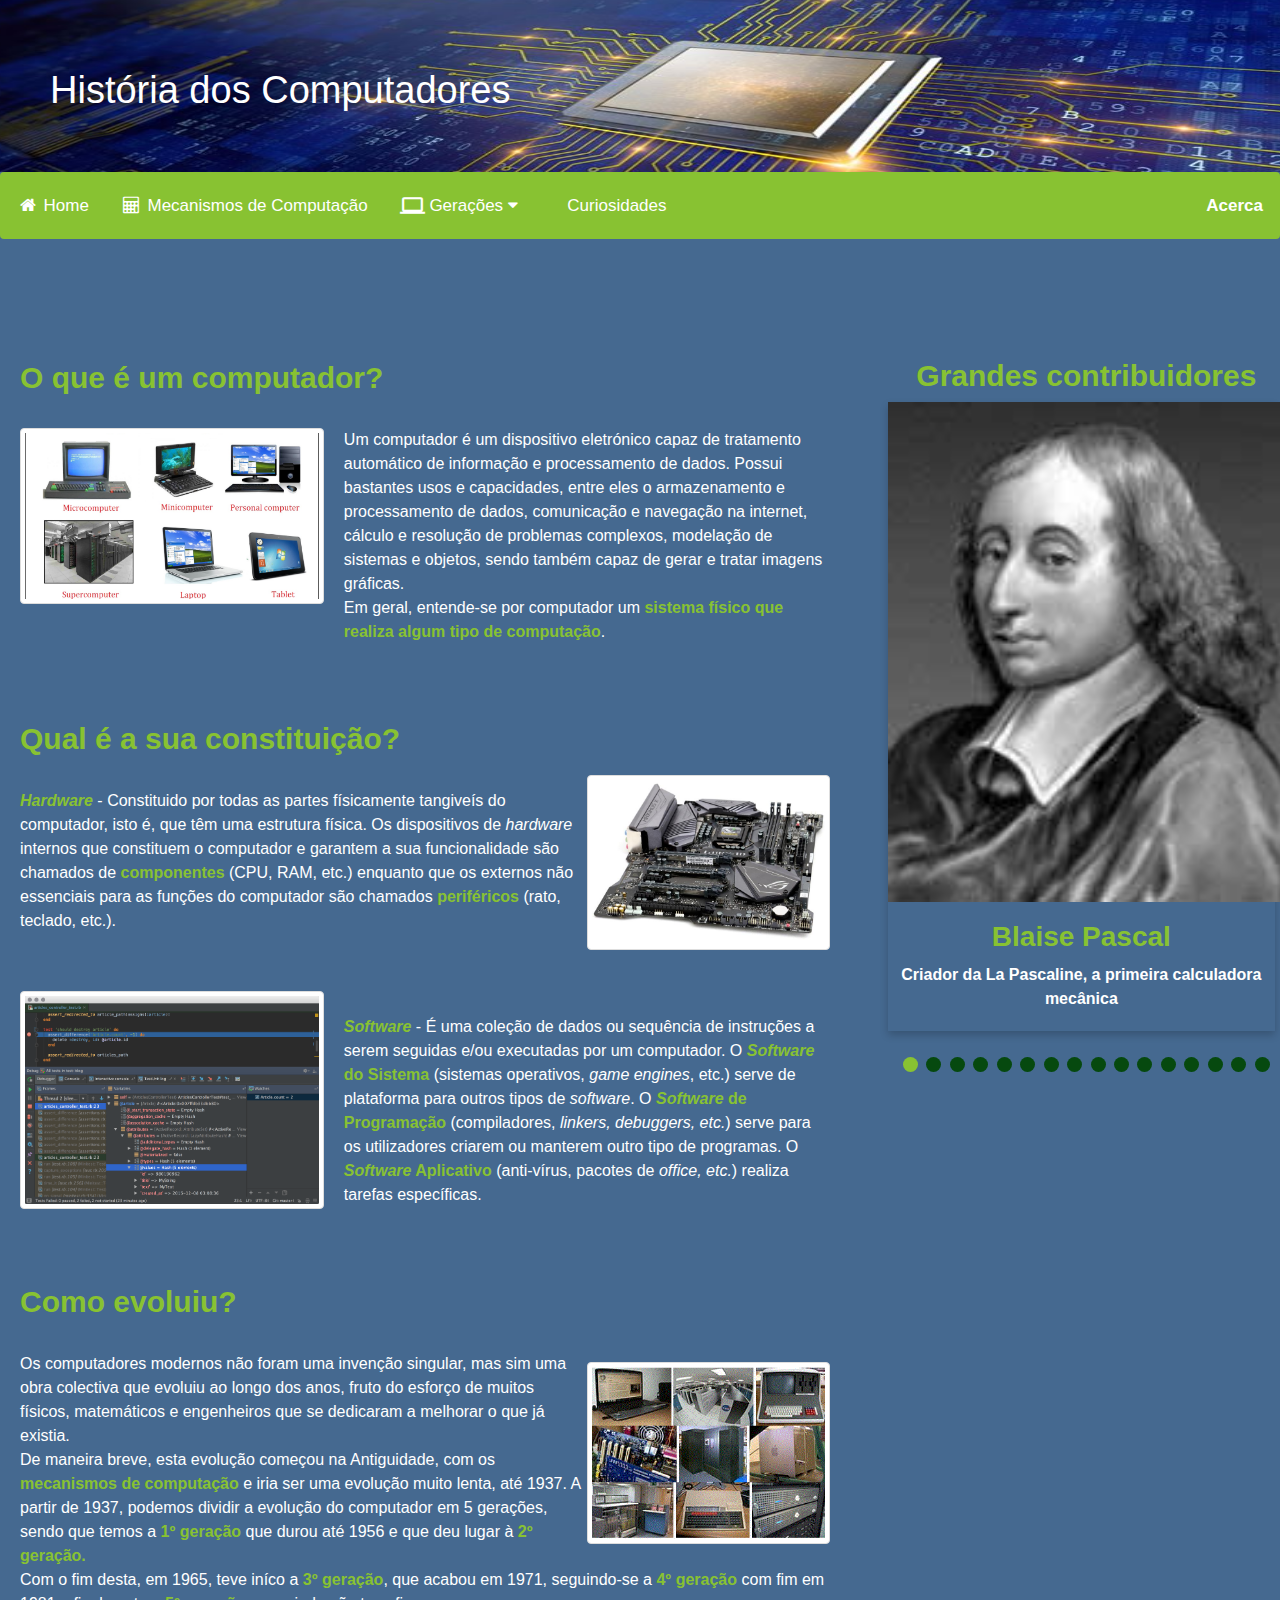
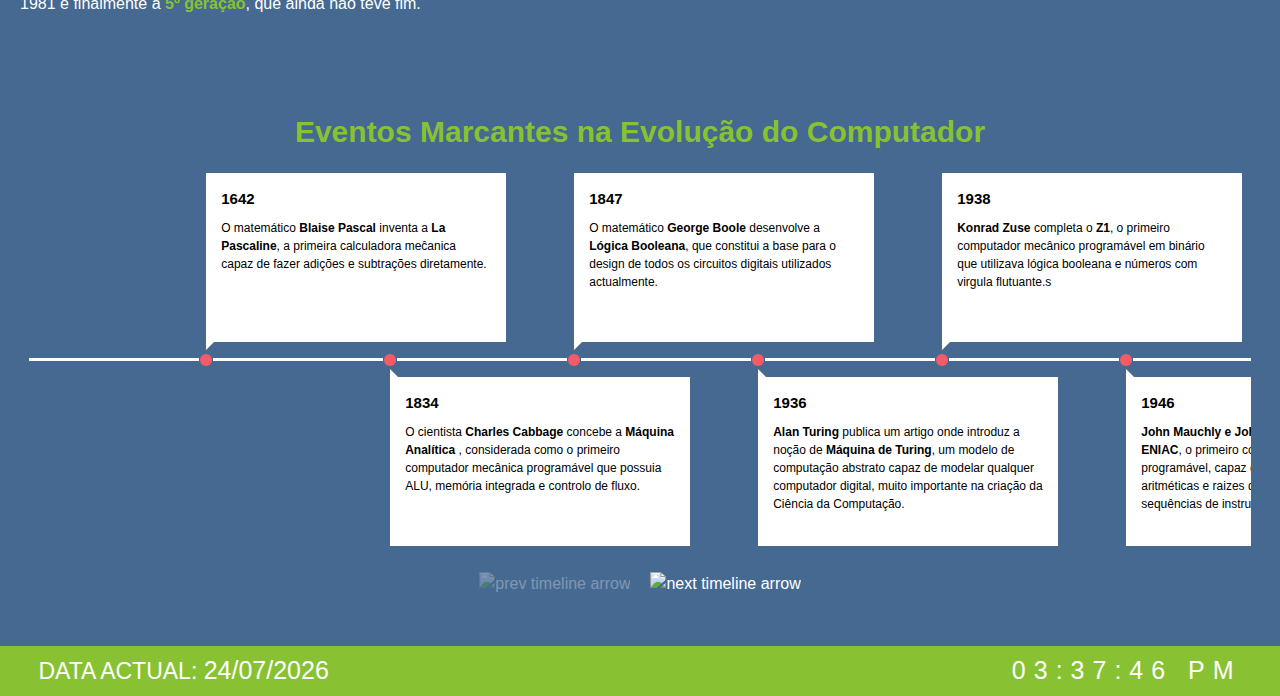
==== Index.html @ 1d430519 "project" ====
<!DOCTYPE html>
<html lang="pt">
<head>
  <meta charset="utf-8">

  <title>História dos Computadores</title>

  <meta name="viewport" content ="width=device-width,initial-scale=1,user-scalable=yes" />

  <!-- Bootstrap minified CSS -->
  <link rel="stylesheet" href="http://maxcdn.bootstrapcdn.com/bootstrap/3.3.6/css/bootstrap.min.css">

  <!-- Icons para usar -->
  <link rel="stylesheet" href="https://fonts.googleapis.com/icon?family=Material+Icons">
  <link rel='stylesheet' href='https://use.fontawesome.com/releases/v5.5.0/css/all.css' integrity='sha384-B4dIYHKNBt8Bc12p+WXckhzcICo0wtJAoU8YZTY5qE0Id1GSseTk6S+L3BlXeVIU' crossorigin='anonymous'>
  <link rel="stylesheet" href="https://use.fontawesome.com/releases/v5.6.3/css/all.css" integrity="sha384-UHRtZLI+pbxtHCWp1t77Bi1L4ZtiqrqD80Kn4Z8NTSRyMA2Fd33n5dQ8lWUE00s/" crossorigin="anonymous">

  <!-- Ficheiros CSS para customizar o layout do website -->
  <link rel="stylesheet" type="text/css" href="CSS/Website.css">    

  <!-- Ficheiros CSS para customizar a navbar -->
  <link rel="stylesheet" href="https://cdnjs.cloudflare.com/ajax/libs/font-awesome/4.7.0/css/font-awesome.min.css">
  <link rel="stylesheet" type="text/css" href="CSS/Navbar.css"> 
  <link rel="stylesheet" type="text/css" href="CSS/Acerca.css">

  <!-- Ficheiros CSS para customizar o slideshow -->
  <link rel="stylesheet" type="text/css" href="CSS/Slideshow.css">

  <!-- Ficheiros CSS para customizar a timeline-->
  <link rel="stylesheet" type="text/css" href="CSS/Timeline.css">


  <style>

  body {
    font: normal 16px/1.5 "Helvetica Neue", sans-serif;
    background: #456990;
    color: #fff;
  } 

  .header {
    padding: 50px;
    text-align: center;
    background: white;
    width: 100vw;
    background-image: url("Imagens/processador.jpg");
    background-position: center;
    background-repeat: no-repeat;
    background-size: 1370px 350px;
    position: relative;
  }

  .header h1 {
    font-size: 38px;
    text-align: left;
    color: white;
  }

  @media screen and (max-width: 500px) {
    .header a {
    float: none;
    display: block;
    text-align: left;
    }

   .header-right {
    float: none;
    }
  }


  .fixado {
    position: fixed;
    top: 0;
    left: 0;
    width: 100%;
  }

  .footer-container {
    margin-top: 10px;

  }

  .footer {
    width: 100%;
    padding-top:25px;
    padding-right:25px;
    padding-bottom:25px;
    padding-left:25px;
    text-align: left;
    background-color: #88C232;
    margin:auto;
  }
  
  .footer h1 {
    width:100%;
    left: 50%;
    right: 50%;
    text-align: left;
    font-size: 25px;
    padding-left: 3%;
    position: absolute;
    transform: translateX(-50%) translateY(-50%);
    text-align: left;
    color: white;
    margin:auto;
  }

  #Relogio {
    width: 100%;
    left: 50%;
    right: 50%;
    text-align: right;
    position: absolute;
    padding-right: 3%;
    transform: translateX(-50%) translateY(-50%);
    color: white;
    font-size: 25px;
    font-family: Arial, Helvetica, sans-serif;
    letter-spacing:8px;
  }

.imagem-esquerda {
  float: left;
  padding-right: 20px;
  width: 40%;
  height: 30%;
}


@media screen and (max-width: 50em) {
  .imagem-esquerda {
    float: none;
    max-width: 100%;
    margin: 0;
  }
  .imagem-esquerda .thumbnail {
    width: 100%;
  }
  .imagem-esquerda .thumbnail img {
    width: 100%;
  }
}

.imagem-direita {
  float: right;
  padding-left: 0px;
  width: 30%;
  height: 20%;
  margin-top: 10px;
  outline: none;
 
}


@media screen and (max-width: 50em) {
  .imagem-direita {
    float: right;
    max-width: 100%;
    margin: 0;
  }
  .imagem-direita .thumbnail {
    width: 100%;
  }
  .imagem-direita .thumbnail img {
    width: 100%;
  }
}

  </style>

</head>
<body>

 <!-- CODIGO DO HEADER -->
<div class="header" id="Header">
  <h1>História dos Computadores</h1>
</div>

  
 <!-- CODIGO DA NAVBAR -->
<div class="navbar" id ="Navbar">
  <a href="Index.html"><i class="fa fa-fw fa-home"></i> Home</a>
  <a href="mecanismos.html"><i class="fa fa-fw fa-calculator"></i> Mecanismos de Computação</a>

  <div class="dropdown" >
    <button class="dropbtn">&nbsp;Gerações
      <i class="material-icons" style="float:left;font-size:25px;color:white;">computer</i>
      <i class="fa fa-caret-down"></i>
    </button>
    <div class="dropdown-content">
      <a href="1geracao.html"><i class="far fa-lightbulb" style="font-size: 20px"></i> 1º Geração</a>
      <a href="2geracao.html"><i class="fas fa-memory" style="color:white"></i> 2º Geração</a>
      <a href="3geracao.html"><i class="fas fa-microchip"></i> 3º Geração</a>
      <a href="4geracao.html"><i class="fas fa-signal"></i> 4º Geração</a>
      <a href="5geracao.html"><i class="fas fa-brain"></i> 5º Geração</a>
    </div>
  </div>

  <a href="curiosidades.html"><i class="fas fa-question-circle"></i> Curiosidades</a>

  <button id="myBtn"><b style="float:right; font-size: 17px; font-family: Helvetica Neue, sans-serif;"><i class="fas fa-info-circle"></i> Acerca</b></button>

  <div id="myModal" class="modal">
  <div class="modal-content">
    <div class="modal-header">
      <span class="close">&times;</span>
      <h2>Acerca deste website</h2>
    </div>
    <div class="modal-body">
      <div class = "row">
        <div class = "first-column" id="colunamodal1">
          <p> <span style="color:#3831FC;font-weight:bold">AUTORES:</span> <b>Luís Couto(89078) e Pedro Rocha(95057)</b> </p>
          <p> <span style="color:#3831FC;font-weight:bold">DATA DE CRIAÇÃO:</span> <b>20/12/2018</b> </p>
          <p> <span style="color:#3831FC;font-weight:bold">DISCIPLINA:</span> <b>Laboratórios de Informática</b> </p>
          <p> <span style="color:#3831FC;font-weight:bold">CURSO:</span> <b>Engenharia de Computadores e Telemática</b> </p>
          <p> <span style="color:#3831FC;font-weight:bold">UNIVERSIDADE:</span> <b>Universidade de Aveiro</b> </p>
          <p><a href="http://code.ua.pt//projects/historia-dos-computadores/" title="Ir para o projeto no Code.Ua" style="color: blue; font-weight:bold; font-size: 14px">PROJETO CODE.UA</a></p>

        </div>
        <div class = "second-column" id = "colunamodal2">
          <p> <span style="color:#3831FC;font-weight:bold">RECURSOS EXTERNOS UTILIZADOS:</span> </p>
          <p><a href="https://ajax.googleapis.com/ajax/libs/jquery/1.11.3/jquery.min.js" style="color: blue; font-weight:bold; font-size: 14px">jQuery Library JS</a>
           <a href="http://maxcdn.bootstrapcdn.com/bootstrap/3.3.6/css/bootstrap.min.css" style="color: blue; font-weight:bold; font-size: 14px">Bootstrap Minified CSS</a>
           <a href="http://code.highcharts.com/highcharts.js" style="color: blue; font-weight:bold; font-size: 14px">Highcharts JS</a>
           <a href="https://code.highcharts.com/modules/drilldown.js" style="color: blue; font-weight:bold; font-size: 14px">Highcharts Drilldown JS </a>
           <a href="https://unpkg.com/leaflet@1.3.4/dist/leaflet.css" style="color: blue; font-weight:bold; font-size: 14px">Leaflet CSS</a>
           <a href="https://unpkg.com/leaflet@1.3.4/dist/leaflet.js" style="color: blue; font-weight:bold; font-size: 14px">Leaflet JS</a>
           <a href="https://fonts.googleapis.com/icon?family=Material+Icons" style="color: blue; font-weight:bold; font-size: 14px">Icons para a NavBar</a>
           <a href="https://use.fontawesome.com/releases/v5.5.0/css/all.css" style="color: blue; font-weight:bold; font-size: 14px">Icons CSS</a>
           <a href="https://use.fontawesome.com/releases/v5.6.3/css/all.css" style="color: blue; font-weight:bold; font-size: 14px">Icons CSS</a>
          <a href="https://webdesign.tutsplus.com/tutorials" style="color: blue; font-weight:bold; font-size: 14px">Timeline</a>
          <br>
          </p>
        

          <p> <span style="color:#3831FC;font-weight:bold">CONTRIBUIÇÃO DE CADA ALUNO:</span> </p>
          <p> <b>O aluno Luís Couto ficou encarregue da NavBar, do Footer, da Página Principal (Index), dos Mecanismos de Computação, da 1º Geração e da 2º Geração.</b></p>
          <p><b>O aluno Pedro Rocha ficou encarregue do Header, do Acerca, da 3º Geração, da 4º Geração e da 5º Geração. </b> </p>
          <p><b>A secção das Curiosidades foi feita por ambos os membros. </b></p>
          <p><b>Tendo isto em conta, a contribuição de LC foi 50% e de PR 50%</b></p>
        </div>
    
      </div>
    </div>
  </div>
</div>

   <!-- Ficheiros JS para o funcionamento da navbar --> 
 <script type = "text/javascript" src = "JS/Acerca.js" ></script> 
 <script type = "text/javascript" src = "JS/Navbar.js" ></script>
</div>


<!-- CODIGO PARA O RESTO DO SITE -->
<div class="row" id = "linha1">
  <div class="first-column" id="coluna1">
    <br>
    <br>
    <div class="conteudo" style="font-family: Helvetica Neue, sans-serif; padding-right: 10px; padding-left: 10px">
     <br>
 
    <h2>O que é um computador?</h2>
    <br>
    <div class="imagem-esquerda">
      <div class="thumbnail">
        <img src="Imagens/computador.jpg" alt="computador">
      </div>
    </div>
    <p> Um computador é um dispositivo eletrónico capaz de tratamento automático de informação e processamento de dados. Possui bastantes usos e capacidades, entre eles o armazenamento e processamento de dados, comunicação e navegação na internet, cálculo e resolução de problemas complexos, modelação de sistemas e objetos, sendo também capaz de gerar e tratar imagens gráficas. <br>
    Em geral, entende-se por computador um <span style="color:#88C232;"><strong>sistema físico que realiza algum tipo de computação</strong></span>.</p>
    <br>
    <br>
    <h2>Qual é a sua constituição?</h2>
    <div class="imagem-direita">
      <div class="thumbnail">
        <img src="Imagens/hardware.jpg" alt="Hardware">
      </div>
          
    </div>
    <br>
    <p><span style="color:#88C232;"><strong> <i>Hardware</i></strong></span> - Constituido por todas as partes físicamente tangiveís do computador, isto é, que têm uma estrutura física. Os dispositivos de <i> hardware</i> internos que constituem o computador e garantem a sua funcionalidade são chamados de <span style="color:#88C232;"><strong> componentes</strong></span> (CPU, RAM, etc.) enquanto que os externos não essenciais para as funções do computador são chamados <span style="color:#88C232;"><strong>periféricos</strong></span> (rato, teclado, etc.).</p> 
    <br>
    <br>
    <div class="imagem-esquerda">
      <div class="thumbnail">
        <img src="Imagens/software.jpg" alt="Software">
      </div>
    </div>
    <br>
    <p><span style="color:#88C232;"><strong> <i>Software</i></strong></span> - É uma coleção de dados ou sequência de instruções a serem seguidas e/ou executadas por um computador. O <span style="color:#88C232;"><strong> <i>Software</i> do Sistema</strong></span> (sistemas operativos, <i>game engines</i>, etc.) serve de plataforma para outros tipos de <i>software</i>. O <span style="color:#88C232;"><strong> <i>Software</i> de Programação</strong></span> (compiladores, <i>linkers, <i>debuggers, etc.</i></i>) serve para os utilizadores criarem ou manterem outro tipo de programas. O <span style="color:#88C232;"><strong> <i>Software</i> Aplicativo</strong></span> (anti-vírus, pacotes de <i>office, etc.</i>) realiza tarefas específicas.</p> 
    <br>
    <br>

    <h2>Como evoluiu?</h2>
    <br>
    <div class="imagem-direita">
      <div class="thumbnail">
        <img src="Imagens/evolucao.gif" alt="computador">
      </div>
    </div>
    Os computadores modernos não foram uma invenção singular, mas sim uma obra colectiva que evoluiu ao longo dos anos, fruto do esforço de muitos físicos, matemáticos e engenheiros que se dedicaram a melhorar o que já existia. <br>
    De maneira breve, esta evolução começou na Antiguidade, com os <a href="mecanismos.html" title="Ir para a página dos mecanismos de computação" style="color: #88C232; font-weight: bolder;">mecanismos de computação</a> e iria ser uma evolução muito lenta, até 1937. 
    A partir de 1937, podemos dividir a evolução do computador em 5 gerações, sendo que temos a <a href="1geracao.html" title="Ir para a página da 1º geração" style="color: #88C232; font-weight: bolder;">1º geração</a> que durou até 1956 e que deu lugar à <a href="2geracao.html" title="Ir para a página da 2º geração" style="color: #88C232; font-weight: bolder;">2º geração.</a> <br> 
    Com o fim desta, em 1965, teve iníco a <a href="3geracao.html" title="Ir para a página da 3º geração" style="color: #88C232; font-weight: bolder;">3º geração</a>, que acabou em 1971, seguindo-se a <a href="4geracao.html" title="Ir para a página da 4º geração" style="color: #88C232; font-weight: bolder;">4º geração</a> com fim em 1981 e finalmente a <a href="5geracao.html" title="Ir para a página da 5º geração" style="color: #88C232; font-weight: bolder;">5º geração</a>, que ainda não teve fim.



    <br>
    <br>
   
  </div>

  </div>



  <div class="second-column" id="coluna2">

      <h2>Grandes contribuidores</h2>

    <div class="slideshow-container">
     
      <div class="Slides">
        <div class="card"id="pascal"> 
          <a href="mecanismos.html#Pascaline"> <img src="Imagens/pascal.jpg" alt="Blaise Pascal" style="width:400px; height: 500px"></a>
             <h2 style="text-align:center;color:#88C232;font-weight:bold; font-size: 28px;">Blaise Pascal</h2>
             <span style="font-weight:bold">Criador da La Pascaline, a primeira calculadora mecânica</span> 
             <br>
        </div>
      </div>

      <div class="Slides">
        <div class="card">
          <a href="mecanismos.html#Diferencial">  <img src="Imagens/charles-cabbage.jpg" alt="Charles Cabbage" style="width:400px; height: 500px"></a>
             <h2 style="text-align:center;color:#88C232;font-weight:bold; font-size: 28px;">Charles Cabbage</h2>
             <span style="font-weight:bold">Criador da Máquina Analítica, o primeiro computador mecânico programável</span> 
        </div>
      </div>

      <div class="Slides">
        <div class="card">
          <img src="Imagens/boole.jpg" alt="George Boole" style="width:400px; height: 500px">
             <h2 style="text-align:center;color:#88C232;font-weight:bold; font-size: 28px;">George Boole</h2>
             <span style="font-weight:bold">Criador da álgebra booleana</span> 
             <br>
             <br>
        </div>
      </div>

      <div class="Slides">
        <div class="card">
          <a href="5geracao.html#Turing">  <img src="Imagens/alan-turing.jpg" alt="Alan Turing" style="width:400px; height: 500px"></a>
             <h2 style="text-align:center;color:#88C232;font-weight:bold; font-size: 28px;">Alan Turing</h2>
             <span style="font-weight:bold">Pioneiro da Ciência da Computação</span> 
             <br>
             <span style="font-weight:bold">Pioneiro da Inteligência Artificial</span> 
        </div>
      </div>
      

      <div class="Slides">
        <div class="card">
          <a href="1geracao.html#Z1">  <img src="Imagens/konrad.jpg" alt="Konrad Zuse" style="width:400px; height: 500px"></a>
             <h2 style="text-align:center;color:#88C232;font-weight:bold; font-size: 28px;">Konrad Zuse</h2>
             <span style="font-weight:bold">Criador do Z1, o primeiro computador mecânico programável em binário</span> 
        </div>
      </div>


      <div class="Slides">
        <div class="card">
          <a href="1geracao.html#ENIAC">  <img src="Imagens/ENIAC.png" alt="John Mauchly & John Eckert" style="width:400px; height: 500px"></a>
             <h2 style="text-align:center;color:#88C232;font-weight:bold; font-size: 28px;">John Mauchly e John Eckert</h2>
             <span style="font-weight:bold">Criadores do ENIAC, o primeiro computador digital</span> 
             <br>
             <br>
        </div>
      </div>


      <div class="Slides">
        <div class="card">
          <a href="2geracao.html#Transistor"><img src="Imagens/transistor.png" alt="William Shockley, John Bardeen e Walter Brattain" style="width:400px; height: 500px"></a>
             <h2 style="text-align:center;color:#88C232;font-weight:bold; font-size: 28px;">William Shockley, John Bardeen e Walter Brattain</h2>
             <span style="font-weight:bold">Criadores do transístor</span> 
             <br>
        </div>
      </div>
 
      <div class="Slides">
        <div class="card">
          <a href="3geracao.html#FORTRAN"> <img src="Imagens/backus.jpg" alt="John Backus" style="width:400px; height: 500px"></a>
             <h2 style="text-align:center;color:#88C232;font-weight:bold; font-size: 28px;">John Backus</h2>
             <span style="font-weight:bold">Criador do FORTRAN, a primeira linguagem de alto nível disponível comercialmente</span> 
             <br>
        </div>
      </div>

      <div class="Slides">
        <div class="card">
          <a href="3geracao.html#Circuito"> <img src="Imagens/kilby.jpeg" alt="Jack Kilby" style="width:400px; height: 500px"></a>
             <h2 style="text-align:center;color:#88C232;font-weight:bold; font-size: 28px;">Jack Kilby</h2>
             <span style="font-weight:bold">Criador do primeiro circuito integrado funcional</span> 
             <br>
             <br>
        </div>
      </div>

       <div class="Slides">
        <div class="card">
          <a href="3geracao.html#Moore"> <img src="Imagens/moore.jpg" alt="Gordon Moore" style="width:400px; height: 500px"></a>
             <h2 style="text-align:center;color:#88C232;font-weight:bold; font-size: 28px;">Gordon Moore</h2>
             <span style="font-weight:bold">Co-fundador da Intel</span> 
             <br>
             <span style="font-weight:bold">Autor da Lei de Moore</span> 
        </div>
      </div>

    
      <div class="Slides">
        <div class="card">
          <a href="4geracao.html#UNIX"> <img src="Imagens/unix.jpeg" alt="Dennis Ritchie e Ken Thompson" style="width:400px; height: 500px"></a>
             <h2 style="text-align:center;color:#88C232;font-weight:bold; font-size: 28px;">Dennis Ritchie e Ken Thompson</h2>
             <span style="font-weight:bold">Criadores do UNIX</span> 
             <br>
        </div>
      </div>

      <div class="Slides">
        <div class="card">
          <a href="4geracao.html#Micro"> <img src="Imagens/micro.jpg" alt="Federico Faggins, Ted Hoff & Stanley Mazor" style="width:400px; height: 500px"></a>
             <h2 style="text-align:center;color:#88C232;font-weight:bold; font-size: 28px;">Federico Faggins, Ted Hoff e Stanley Mazor</h2>
             <span style="font-weight:bold">Criadores do Intel 4004, o primeiro microprocessador</span> 
        </div>
      </div>

       <div class="Slides">
        <div class="card">
          <a href="4geracao.html#Internet"> <img src="Imagens/IP.jpg" alt="Vinton Cerf e Robert Khan" style="width:400px; height: 500px"></a>
             <h2 style="text-align:center;color:#88C232;font-weight:bold; font-size: 28px;">Vinton Cerf e Robert Khan</h2>
             <span style="font-weight:bold">Criadores do protocolo TCP/IP</span> 
             <br>
             <br>
        </div>
      </div>


      <div class="Slides">
        <div class="card">
          <a href="4geracao.html#Empresas"> <img src="Imagens/microsoft.jpg" alt="Paul Allen e Bill Gates" style="width:400px; height: 500px"></a>
             <h2 style="text-align:center;color:#88C232;font-weight:bold; font-size: 28px;">Paul Allen e Bill Gates</h2>
             <span style="font-weight:bold">Fundadores da Microsoft Corporation</span> 
             <br>
             <br>
        </div>
      </div>

      <div class="Slides">
        <div class="card">
          <a href="4geracao.html#Empresas"> <img src="Imagens/apple.jpeg" alt="Stephen Wozniak e Steve Jobs" style="width:400px; height: 500px"></a>
             <h2 style="text-align:center;color:#88C232;font-weight:bold; font-size: 28px;">Stephen Wozniak e Steve Jobs</h2>
             <span style="font-weight:bold">Fundadores da Apple Inc. </span> 
             <br>
        </div>
      </div>


      <div class="Slides">
        <div class="card">
          <a href="4geracao.html#Internet"> <img src="Imagens/tim-lee.jpeg" alt="Timothy Lee" style="width:400px; height: 500px"></a>
             <h2 style="text-align:center;color:#88C232;font-weight:bold; font-size: 28px;">Timothy Lee</h2>
             <span style="font-weight:bold">Criador da World Wide Web </span> 
             <br>
             <span style="font-weight:bold">Criador de HTML e HTTP </span> 
        </div>
      </div>  
      <br>

    </div>


    <div style="text-align:center">
      <span class="ponto"></span> 
      <span class="ponto"></span> 
      <span class="ponto"></span> 
      <span class="ponto"></span> 
      <span class="ponto"></span> 
      <span class="ponto"></span>
      <span class="ponto"></span>
      <span class="ponto"></span>
      <span class="ponto"></span>
      <span class="ponto"></span>
      <span class="ponto"></span>
      <span class="ponto"></span>
      <span class="ponto"></span>
      <span class="ponto"></span>
      <span class="ponto"></span>
      <span class="ponto"></span>
    </div>
  </div>

   <!-- Código JS para o slideshow -->
 <script type = "text/javascript" src = "JS/slideshow.js" ></script> 

</div>

<div class="row" >
<div class="container">
<section class="timeline">
<h2><span style="color:#88C232;font-weight:bold">Eventos Marcantes na Evolução do Computador</span> </h2>
  <ol>
    <li>
      <div>
        <time>1642</time> O matemático <b>Blaise Pascal</b> inventa a <b> La Pascaline</b>, a primeira calculadora meĉanica capaz de fazer adições e subtrações diretamente.
      </div>
    </li>
    <li>
      <div>
        <time>1834</time> O cientista <b>Charles Cabbage</b> concebe a <b>Máquina Analítica </b>, considerada como o primeiro computador mecânica programável que possuia ALU, memória integrada e controlo de fluxo.
      </div>
    </li>
    <li>
      <div>
        <time>1847</time> O matemático <b>George Boole </b> desenvolve a <b>Lógica Booleana</b>, que constitui a base para o design de todos os circuitos digitais utilizados actualmente. 
      </div>
    </li>
    <li>
      <div>
        <time>1936</time> <b>Alan Turing</b> publica um artigo onde introduz a noção de <b>Máquina de Turing</b>, um modelo de computação abstrato capaz de modelar qualquer computador digital, muito importante na criação da Ciência da Computação.
      </div>
    </li>
    <li>
      <div>
        <time>1938</time> <b>Konrad Zuse</b> completa o <b>Z1</b>, o primeiro computador mecânico programável em binário que utilizava lógica booleana e números com virgula flutuante.s
      </div>
    </li>
    <li>
      <div>
        <time>1946</time> <b>John Mauchly e John Eckert </b> constroem o <b>ENIAC</b>, o primeiro computador digital programável, capaz de realizar operações aritméticas e raizes quadradas e de resolver sequências de instruções complexas.
      </div>
    </li>
    <li>
      <div>
        <time>1947</time> <b>William Shockley, John Bardeen e Walter Brattain </b> inventam o <b> transístor</b>, um dispositivo semi-condutor capaz de amplificar, controlar e gerar sináis elétricos e que seria mais tarde fundamental para a construção de circuitos integrados.
      </div>
    </li>
    <li>
      <div>
        <time>1950</time> <b>Alan Turing</b> publica um artigo onde apresenta o <b>Teste de Turing</b>, que testa a capacidade de uma máquina exibir comportamento inteligente equivalente ou indistinguível de um humano, sendo um dos pilares da filosofia da Inteligência Artificial.
      </div>
    </li>
    <li>
      <div>
        <time>1954</time> <b>John Backus</b> desenvolve o <b>FORTRAN</b>, a primeira linguagem de programação de alto nível a ser disponibilizada comercialmente, usada para cálculos matemáticos complexos e análise numérica. 
      </div>
    </li>
    <li>
      <div>
        <time>1958</time> <b>Jack Kilby</b> constroi o primeiro <b>Circuito Integrado</b> funcional, o que permitiu o aumento da velocidade de processamento dos computadores, assim como a diminuição do seu tamanho e custo de fabrico.
      </div>
    </li>
    <li>
      <div>
        <time>1965</time> <b>Gordon Moore</b>, co-fundador da Intel, publica a <b>Lei de Moore</b>, que sugeria que o número de transístores presentes nos processadores iria duplicar a cada ano, durante pelo menos uma década a seguir à publicação.
      </div>
    </li>
    <li>
      <div>
        <time>1969</time> <b>Ken Thompson e Dennis Ritchie</b> começam a desenvolver o <b>UNIX</b>, escrito em linguagem C, que apresentava grande portabilidade, sendo um dos "pais" de todos os futuros sistemas operativos.
      </div>
    </li>

    <li>
      <div>
        <time>1969</time> É criado o projeto <b>ARPANET</b>, liderado pelo <b>Departamento de Defesa dos EUA</b>, sendo a primeira rede operacional de computadores à base de comutação de pacotes. É considerado a base original da internet.
      </div>
    </li>

    <li>
      <div>
        <time>1971</time> <b>Federico Faggin, Ted Hoff e Stanley Mazor</b>, desenvolvem, a partir do circuito integrado, o <b>Intel 4004</b>, o primeiro microprocessador disponivel comercialmente.
      </div>
    </li>


    <li>
      <div>
        <time>1973</time> <b>Vinton Cerf e Robert Khan</b> desenvolvem o protocolo de comunicação entre computadores e redes, o protocolo <b>TCP/IP</b>.
      </div>
    </li>

    <li>
      <div>
        <time>1974</time> Surge a <b>Ethernet</b>, uma arquitetura de interconexão para redes locais (<b>LAN</b>), que permite ligar computadores a outros computadores ou dispositivos, trocando dados entre eles.
      </div>
    </li>

    <li>
      <div>
        <time>1975</time> <b>Bill Gates e Paul Allen</b> criam a <b>Microsoft Corporation</b>, empresa que mais tarde viria a lançar o sistema operativo multitarefas <b>Microsoft Windows</b>.
      </div>
    </li>

    <li>
      <div>
        <time>1976</time> <b>Stephen Wozniak e Steve Jobs</b> fundam a <b>Apple Inc.</b> para lançar o <b>Apple I</b>, o primeiro computador pessoal comercializado. Também viriam mais tarde a lançar o sistema operativo multitarefas <b>MacOS</b>.
      </div>
    </li>

    <li>
      <div>
        <time>1990</time> <b>Timothy Lee</b> cria as primeiras versões de <b>HTTP</b> e <b>HTML</b> e, usando essas ferramentas, cria a <b>World Wide Web</b>, dando inicio assim à internet como a conhecemos.
      </div>
    </li>

    <li></li>

  </ol>
  <div class="arrows">
    <button class="arrow arrow__prev disabled" disabled>
      <img src="https://s3-us-west-2.amazonaws.com/s.cdpn.io/162656/arrow_prev.svg" alt="prev timeline arrow">
    </button>
    <button class="arrow arrow__next">
      <img src="https://s3-us-west-2.amazonaws.com/s.cdpn.io/162656/arrow_next.svg" alt="next timeline arrow">
    </button>
  </div>
</section>

   <!-- Código JS para o slideshow -->
<script type = "text/javascript" src = "JS/Timeline.js" ></script> 

</div>
</div>



<!-- COMEÇA O CODIGO PARA O FOOTER-->
<div class="footer-container">
<div class="footer">

    <!-- Relógio -->
  <div class="clock" id="Relogio" ></div>
  <script>
    function Tempo(){
    var data = new Date();
    var sessao = "AM";
    var hora = data.getHours(); 
    var min = data.getMinutes(); 
    var seg = data.getSeconds(); 
    
    
    if(hora == 0){
        hora = 12;
    }
    
    if(hora > 12){
        hora = hora - 12;
        sessao = "PM";
    }
    seg = (seg < 10) ? "0" + seg : seg;
    min = (min < 10) ? "0" + min : min;
    hora = (hora < 10) ? "0" + hora : hora;
    var horas = hora + ":" + min + ":" + seg + " " + sessao;
    document.getElementById("Relogio").textContent = horas;
    document.getElementById("Relogio").innerText = horas;
    setTimeout(Tempo, 1000);
    }
    Tempo();
  </script>

  <!-- Data -->
  <div id="data">
  <h1><span style="color:white;font-size: 23px;">DATA ACTUAL: </span>
    <script type = "text/javascript" src = "JS/Data.js" ></script> </h1>
  </div>
</div>
</div>
<!-- ACABA O CODIGO PARA O FOOTER-->





</body>
</html>
---- CSS/Website.css ----
* {
  box-sizing: border-box;
}


#coluna1 {
  width: 66%;
  padding-top: 0px;
  padding-right:10px;
  padding-bottom:25px;
  padding-left:25px;
  float: left;
}


#coluna2 {
  width: 33%;
  padding-top: 70px;
  padding-right:10px;
  padding-bottom:25px;
  padding-left:25px;
  float: right;
}


#coluna1 h2{
  text-align: left;
  color:#88C232;
  font-weight:bold; 

}


#coluna2 h2 {
  text-align: center;
  color:#88C232;
  font-weight:bold; 

}


@media screen and (max-width: 1000px) {

  #coluna1 {
    width: 100%;
    padding-bottom: 10px;
    float: none;
  }

  #coluna2 {
    width: 100%;
    padding-bottom: 10px;
    float: none;
  }

}

#linha1 {
  padding-top: 10px;
}
---- CSS/Navbar.css ----
.navbar  {
  background-color: #88C232;
  font-family: "Helvetica Neue", sans-serif;
  z-index: 1000;  /* Para nao ser overlapped por nada */
}


.navbar  a{
  float: left;
  font-size: 17px;
  color: white;
  text-align: center;
  padding: 20px 16px;
}



.dropdown {
  float: left;
  position: relative;
}

.dropdown .dropbtn {
  color: #88C232;
  cursor: pointer;
  border: none;
  outline: none;
  text-align: center;
  font-size: 17px;
  color: white;
  padding: 20px 16px;
  background-color: #88C232;
  font-family: "Helvetica Neue", sans-serif;

}


.dropdown-content {
  display: none;
  position: absolute;
  background-color: #88C232;
  min-width: 10px;
  z-index: 1;
}

.dropdown-content a {
  float: none;
  color: white;
  font-size: 17px;
  padding: 20px 16px;
  display: block;
  text-align: center;
}


.dropdown:hover .dropdown-content {
  display: block;
}

#myBtn {
  float: right;
  color: white;
  border: none;
  font-size: 17px;
  background-color: #88C232;
  text-align: center;
  padding: 20px 16px;
}
---- CSS/Acerca.css ----
.modal {
  display: none; 
  position: fixed; 
  z-index: 1; 
  padding-top: 100px; 
  width: 100%; 
  height: 100%; 
  overflow: auto; 
  background-color: rgb(0,0,0); 
  background-color: rgba(0,0,0,0.4); 
  font-family: Arial, Helvetica, sans-serif
}


.modal-content {
  position: relative;
  background-color: #fefefe;
  margin: auto;
  padding-bottom: 0px;
  border: 1px solid #888;
  width: 80%;
  -webkit-animation-name: animatetop;
  -webkit-animation-duration: 0.4s;
  animation-name: animatetop;
  animation-duration: 0.4s;
  font-family: Arial, Helvetica, sans-serif
}


@-webkit-keyframes animatetop {
  from {top:-300px; opacity:0} 
  to {top:0; opacity:1}
}

@keyframes animatetop {
  from {top:-300px; opacity:0}
  to {top:0; opacity:1}
}


.close {
  color: white;
  float: right;
  font-size: 28px;
  font-weight: bold;
}

.close:hover,
.close:focus {
  color: #000;
  text-decoration: none;
  cursor: pointer;
}

.modal-header {
  padding: 2px 16px;
  background-color: #88C232;
  color: white;
  font-family: Arial, Helvetica, sans-serif
}

.modal-body {
  padding: 2px 16px;
}


#colunamodal1 {
  width: 50%;
  padding-top:10px;
  padding-right:10px;
  padding-bottom:25px;
  padding-left:20px;
  float: left;
  color: black
}


#colunamodal2 {
  width: 50%;
  padding-top:10px;
  padding-right:20px;
  padding-bottom:25px;
  padding-left:10px;
  float: left;
  color: black;
}
---- CSS/Slideshow.css ----
.mySlides {
  display: none;
  vertical-align: middle;
  float: bottom;
}


.card {
  box-shadow: 0 4px 8px 0 rgba(0, 0, 0, 0.2);
  max-width: 400px;
  padding-bottom: 20px;
  margin: auto;
  text-align: center;
  font-family: Arial, Helvetica, sans-serif;
}


.slideshow-container {
  width: auto;
  float: center;
  padding-top: 0px;
  padding-right: 10px;
  transform: translate(0%, 0%);
}



.text {
  color: white;
  font-size: 25px;
  padding: 8px 12px;
  float: left;
  bottom: 8px;
  width: 100%;
  text-align: center;
}


.ponto {
  text-align: center;
  height: 15px;
  width: 15px;
  margin: 0 2px;
  background-color: #06490F;
  border-radius: 50%;
  display: inline-block;
  transition: background-color 0.6s ease;
}

.active {
  background-color: #88C232;
}


.fade {
  -webkit-animation-name: fade;
  -webkit-animation-duration: 4s;
  animation-name: fade;
  animation-duration: 4s;
}

@-webkit-keyframes fade {
  from {opacity: .4} 
  to {opacity: 1}
}

@keyframes fade {
  from {opacity: .4} 
  to {opacity: 1}
}


@media only screen and (max-width: 500px) {
  .text {font-size: 11px}
}
---- CSS/Timeline.css ----
*,
*::before,
*::after {
  margin: 0;
  padding: 0;
  box-sizing: border-box;
}

button {
  background: transparent;
  border: none;
  cursor: pointer;
  outline: none;
}

.container {
width: 97vw;
padding-right: 10px;
padding-left: 10px;
float: bottom;
}


.timeline {
  white-space: nowrap;
  overflow-x: hidden;
}

.timeline h2 {
  text-align: center;
  padding-top: 30px;

}


.timeline ol {
  font-size: 0;
  width: 100vw;
  padding: 200px 0;
  transition: all 0.5s;
}

.timeline ol li {
  position: relative;
  display: inline-block;
  list-style-type: none;
  width: 170px;
  height: 3px;
  background: white;
}

.timeline ol li:last-child {
  width: 280px;
}

.timeline ol li:not(:first-child) {
  margin-left: 14px;
}

.timeline ol li:not(:last-child)::after {
  content: '';
  position: absolute;
  top: 50%;
  left: calc(100% + 1px);
  bottom: 0;
  width: 12px;
  height: 12px;
  transform: translateY(-50%);
  border-radius: 50%;
  background: #F45B69;
}

.timeline ol li div {
  position: absolute;
  left: calc(100% + 7px);
  width: 300px;
  padding: 15px;
  font-size: 1.2rem;
  white-space: normal;
  color: black;
  background: white;
}

.timeline ol li div::before {
  content: '';
  position: absolute;
  top: 100%;
  left: 0;
  width: 0;
  height: 0;
  border-style: solid;
}

.timeline ol li:nth-child(odd) div {
  top: -16px;
  transform: translateY(-100%);
}

.timeline ol li:nth-child(odd) div::before {
  top: 100%;
  border-width: 8px 8px 0 0;
  border-color: white transparent transparent transparent;
}

.timeline ol li:nth-child(even) div {
  top: calc(100% + 16px);
}

.timeline ol li:nth-child(even) div::before {
  top: -8px;
  border-width: 8px 0 0 8px;
  border-color: transparent transparent transparent white;
}

.timeline time {
  display: block;
  font-size: 15px;
  font-weight: bold;
  margin-bottom: 8px;
}


.timeline .arrows {
  display: flex;
  justify-content: center;
  margin-bottom: 40px;
}

.timeline .arrows .arrow__prev {
  margin-right: 20px;
}

.timeline .disabled {
  opacity: .3;
}

.timeline .arrows img {
  width: 55px;
  height: 55px;
}
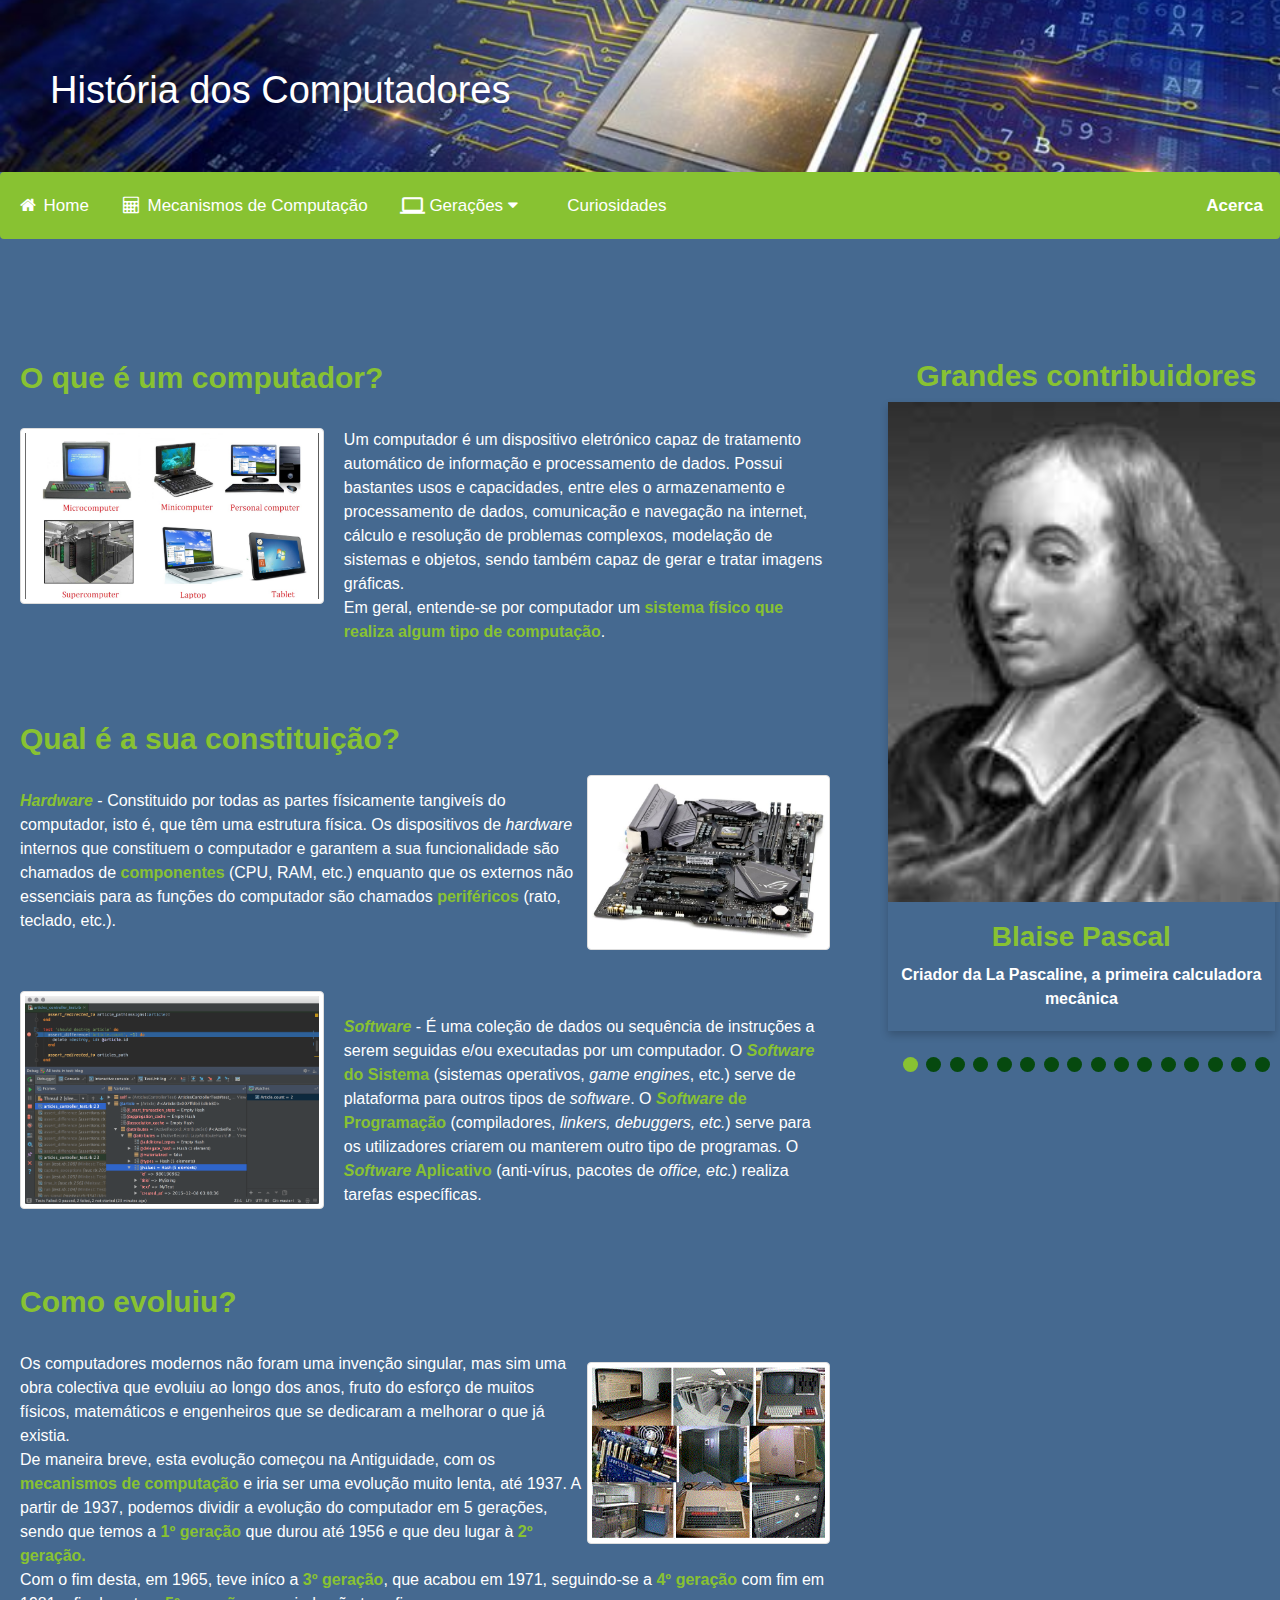
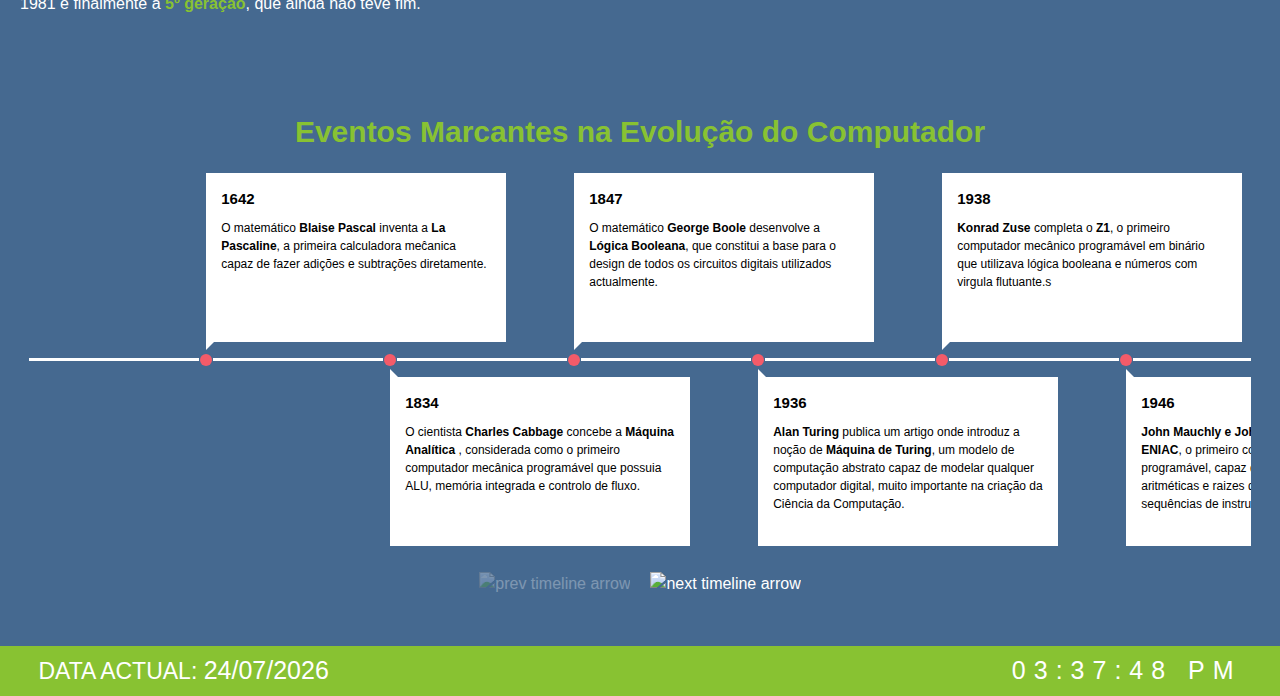
==== commit 0dbb79c5: "fix" ====
--- a/Index.html
+++ b/Index.html
@@ -1,4 +1,4 @@
-<!DOCTYPE html>
+﻿<!DOCTYPE html>
 <html lang="pt">
 <head>
   <meta charset="utf-8">
@@ -46,7 +46,7 @@
     background-image: url("Imagens/processador.jpg");
     background-position: center;
     background-repeat: no-repeat;
-    background-size: 1370px 350px;
+    background-size: 100%;
     position: relative;
   }
 
